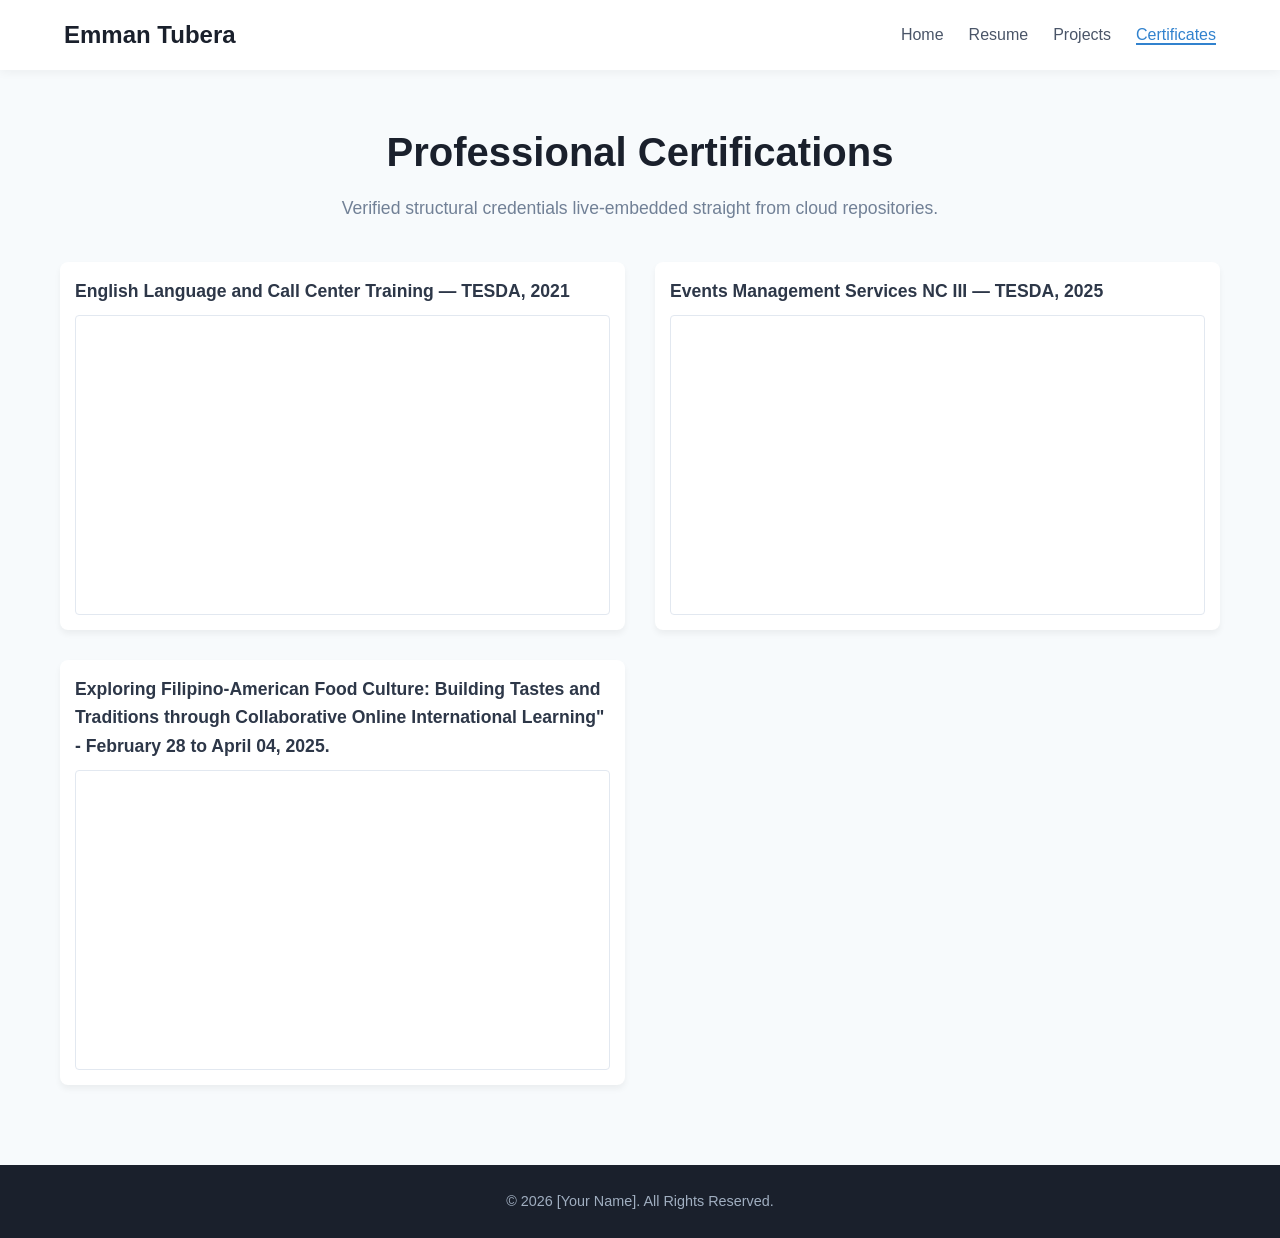
==== certificates.html @ 5a641499 "Upload portfolio" ====
<!DOCTYPE html>
<html lang="en">
<head>
    <meta charset="UTF-8">
    <meta name="viewport" content="width=device-width, initial-scale=1.0">
    <title>Certificates | Verification</title>
    <link rel="stylesheet" href="portfolio.css">
</head>
<body>

    <header>
        <div class="logo">Emman Tubera<span></span></div>
        <nav>
            <ul>
                <li><a href="home.html">Home</a></li>
                <li><a href="resume.html">Resume</a></li>
                <li><a href="projects.html">Projects</a></li>
                <li><a href="certificates.html" class="active">Certificates</a></li>
            </ul>
        </nav>
    </header>

    <main>
        <div class="page-title">
            <h1>Professional Certifications</h1>
            <p>Verified structural credentials live-embedded straight from cloud repositories.</p>
        </div>

        <div class="embed-grid">
            <div class="embed-card">
                <h3>English Language and Call Center Training — TESDA, 2021</h3>
                <div class="drive-iframe-wrapper">
                    <iframe src="https://drive.google.com/file/d/1234567890abcdefghijklmnopqrstuvwxyz/preview" allow="autoplay"></iframe>
                </div>
            </div>

            <div class="embed-card">
                <h3>Events Management Services NC III — TESDA, 2025</h3>
                <div class="drive-iframe-wrapper">
                    <iframe src="https://drive.google.com/file/d/1234567890abcdefghijklmnopqrstuvwxyz/preview" allow="autoplay"></iframe>
                </div>
                
            </div>
            <div class="embed-card">
                <h3>Exploring Filipino-American Food Culture: Building Tastes and Traditions through Collaborative
Online International Learning" - February 28 to April 04, 2025.
</h3>
                <div class="drive-iframe-wrapper">
                    <iframe src="https://drive.google.com/file/d/1234567890abcdefghijklmnopqrstuvwxyz/preview" allow="autoplay"></iframe>
                </div>
        </div>
    </main>

    <footer>
        <p>&copy; 2026 [Your Name]. All Rights Reserved.</p>
    </footer>

</body>
</html>
---- portfolio.css ----
/* --- Core Styles & Resets --- */
* {
    margin: 0;
    padding: 0;
    box-sizing: border-box;
}

body {
    font-family: 'Segoe UI', Arial, sans-serif;
    line-height: 1.6;
    color: #2d3748;
    background-color: #f7fafc;
    padding-top: 80px; /* Leaves space for the fixed navigation bar */
}

/* --- Shared Navigation Header --- */
header {
    position: fixed;
    top: 0; left: 0; right: 0;
    height: 70px;
    background: #ffffff;
    display: flex;
    justify-content: space-between;
    align-items: center;
    padding: 0 5%;
    box-shadow: 0 2px 10px rgba(0,0,0,0.05);
    z-index: 1000;
}

.logo {
    font-size: 1.5rem;
    font-weight: 700;
    color: #1a202c;
}

.logo span { color: #3182ce; }

header ul {
    display: flex;
    list-style: none;
}

header ul li { margin-left: 25px; }

header ul li a {
    text-decoration: none;
    color: #4a5568;
    font-weight: 500;
    transition: color 0.2s;
}

header ul li a:hover, header ul li a.active { 
    color: #3182ce; 
    border-bottom: 2px solid #3182ce;
}

/* --- Container Framework --- */
main {
    max-width: 1200px;
    margin: 0 auto;
    padding: 40px 20px;
    min-height: calc(100vh - 140px);
}

.page-title {
    text-align: center;
    margin-bottom: 40px;
}

.page-title h1 {
    font-size: 2.5rem;
    color: #1a202c;
    margin-bottom: 10px;
}

.page-title p {
    color: #718096;
    font-size: 1.1rem;
}

/* --- Page 1: Home/Skills Layout Grid --- */
.skills-grid {
    display: grid;
    grid-template-columns: repeat(auto-fit, minmax(320px, 1fr));
    gap: 30px;
}

.skills-card {
    background: #ffffff;
    padding: 30px;
    border-radius: 8px;
    box-shadow: 0 4px 6px rgba(0,0,0,0.05);
    border-top: 4px solid #3182ce;
}

.skills-card.soft-skills { border-top-color: #319795; }
.skills-card .icon { font-size: 2.2rem; margin-bottom: 12px; }
.skills-card h3 { font-size: 1.25rem; color: #1a202c; margin-bottom: 15px; }
.skills-card ul { list-style: none; }
.skills-card ul li { position: relative; padding-left: 22px; margin-bottom: 10px; color: #4a5568; }
.skills-card ul li::before { content: "⚡"; position: absolute; left: 0; font-size: 0.9rem; }

/* --- Page 2: Resume PDF Viewer Layout --- */
/* --- Page 2: Secure Resume Image Viewer Layout --- */
.pdf-secure-wrapper {
    position: relative;
    max-width: 800px; /* Restricts the resume width to look like a standard A4 paper size */
    margin: 0 auto;
    background: #ffffff;
    border: 2px solid #e2e8f0;
    border-radius: 8px;
    box-shadow: 0 4px 15px rgba(0, 0, 0, 0.05);
    overflow: hidden;

    /* Anti-copy system controls to prevent highlighting the text layer */
    -webkit-user-select: none;  /* Safari */
    -moz-user-select: none;     /* Firefox */
    -ms-user-select: none;      /* IE10+ */
    user-select: none;          /* Standard standard syntax */
}

.resume-image-view {
    width: 100%;
    height: auto; /* Scales portrait height dynamically on desktop and mobile screens */
    display: block;
    
    /* Disables mobile smart phones users from long-pressing to save or download the graphic image */
    -webkit-touch-callout: none; 
    pointer-events: none; /* Safely funnels click registries down to underlying transparent barrier */
}

/* Transparent invisible shield layer stretched across the entire image container box */
.click-shield {
    position: absolute;
    top: 0;
    left: 0;
    width: 100%;
    height: 100%;
    background: transparent;
    z-index: 10; /* Keeps it positioned cleanly on top of the image to block dragging/saving */
}
/* --- Page 3: Projects Layout --- */
.projects-grid {
    display: grid;
    grid-template-columns: repeat(auto-fit, minmax(320px, 1fr));
    gap: 30px;
}

.project-card {
    background: #ffffff;
    padding: 30px;
    border-radius: 8px;
    box-shadow: 0 4px 6px rgba(0,0,0,0.02);
    display: flex;
    flex-direction: column;
}

.project-tag {
    align-self: flex-start;
    background: #ebf8ff;
    color: #2b6cb0;
    font-size: 0.75rem;
    font-weight: 700;
    padding: 4px 10px;
    border-radius: 50px;
    margin-bottom: 15px;
    text-transform: uppercase;
}

.project-card h3 { margin-bottom: 12px; color: #1a202c; }
.project-card p { color: #4a5568; font-size: 0.95rem; margin-bottom: 20px; flex-grow: 1; }
.project-link { color: #3182ce; text-decoration: none; font-weight: 600; }

/* --- Page 4: Certificates Embedded Grid --- */
.embed-grid {
    display: grid;
    grid-template-columns: repeat(auto-fit, minmax(450px, 1fr));
    gap: 30px;
}

@media(max-width: 500px) {
    .embed-grid { grid-template-columns: 1fr; }
}

.embed-card {
    background: #fff;
    padding: 15px;
    border-radius: 8px;
    box-shadow: 0 4px 6px rgba(0,0,0,0.05);
}

.embed-card h3 {
    font-size: 1.1rem;
    margin-bottom: 10px;
    color: #2d3748;
}

.drive-iframe-wrapper {
    width: 100%;
    height: 300px;
    border-radius: 4px;
    overflow: hidden;
    border: 1px solid #e2e8f0;
}

.drive-iframe-wrapper iframe {
    width: 100%;
    height: 100%;
    border: none;
}

/* --- Shared Footer --- */
footer {
    background: #1a202c;
    color: #a0aec0;
    text-align: center;
    padding: 25px;
    font-size: 0.9rem;
    margin-top: 40px;
}


/* about me css*/
/* --- Styling for One-Page About Me Section --- */
#about {
    padding-top: 100px;
    padding-bottom: 100px;
}

.about-container {
    display: flex;
    align-items: flex-start;
    gap: 40px;
    max-width: 1000px;
    margin: 0 auto;
    background: #fff;
    padding: 40px;
    border-radius: 12px;
    box-shadow: 0 5px 20px rgba(0,0,0,0.08);
}

.profile-picture {
    width: 300px;
    height: 300px;
    object-fit: cover;
    border-radius: 50%;
    border: 5px solid #3182ce; /* Matching the purple theme */
    box-shadow: 0 3px 10px rgba(0,0,0,0.1);
}

.about-text h2 {
    font-size: 2.25rem;
    color: #1a202c;
    margin-bottom: 15px;
}

.about-text p {
    color: #4a5568;
    font-size: 1.1rem;
    line-height: 1.8;
    margin-bottom: 20px;
}

/* Responsive adjustment for mobile devices */
@media (max-width: 768px) {
    .about-container {
        flex-direction: column;
        align-items: center;
        text-align: center;
        padding: 30px;
    }
    .profile-picture {
        width: 200px;
        height: 200px;
    }
}

/* for css of projects */
/* --- Clickable Image Wrapper & Hover Effects --- */
.project-img-click-wrapper {
    position: relative;
    display: block;
    width: 100%;
    height: 180px;
    overflow: hidden;
    border-radius: 6px;
    margin: 15px 0;
    cursor: pointer;
}

.project-card-img {
    width: 100%;
    height: 100%;
    object-fit: cover;
    display: block;
    transition: transform 0.3s ease;
}

/* Dark tint overlay that shifts into view when hovering the image */
.img-hover-overlay {
    position: absolute;
    top: 0;
    left: 0;
    width: 100%;
    height: 100%;
    background: rgba(49, 130, 206, 0.2); /* Soft blue transparency matching tech theme */
    display: flex;
    justify-content: center;
    align-items: center;
    opacity: 0;
    transition: opacity 0.25s ease;
}

.img-hover-overlay span {
    color: #ffffff;
    background: rgba(26, 32, 44, 0.85);
    padding: 6px 14px;
    border-radius: 20px;
    font-size: 0.85rem;
    font-weight: 500;
}

/* Trigger zoom and reveal magnifying lens on hover */
.project-img-click-wrapper:hover .project-card-img {
    transform: scale(1.05);
}

.project-img-click-wrapper:hover .img-hover-overlay {
    opacity: 1;
}

/* --- Pure CSS Lightbox System --- */
.lightbox-overlay {
    position: fixed;
    top: 0;
    left: 0;
    width: 100%;
    height: 100%;
    background-color: rgba(26, 32, 44, 0.95); /* Deep dark background shadow */
    z-index: 10000; /* Keeps it above headers and sticky navigation bars */
    display: flex;
    justify-content: center;
    align-items: center;
    opacity: 0;
    pointer-events: none;
    transition: opacity 0.3s ease;
}

/* Activates when a user clicks the anchor link wrapper trigger */
.lightbox-overlay:target {
    opacity: 1;
    pointer-events: auto;
}

.lightbox-close-shield {
    position: absolute;
    top: 0;
    left: 0;
    width: 100%;
    height: 100%;
}

.lightbox-content {
    position: relative;
    max-width: 90%;
    max-height: 85vh;
    background: #ffffff;
    padding: 12px;
    border-radius: 8px;
    box-shadow: 0 12px 30px rgba(0,0,0,0.25);
    text-align: center;
    animation: popupScaleIn 0.2s cubic-bezier(0.16, 1, 0.3, 1);
}

.lightbox-content img {
    max-width: 100%;
    max-height: 72vh;
    border-radius: 4px;
    display: block;
    margin: 0 auto;
}

.lightbox-close-btn {
    position: absolute;
    top: -45px;
    right: 0;
    color: #ffffff;
    font-size: 38px;
    text-decoration: none;
    font-weight: 300;
}

.lightbox-caption {
    color: #4a5568;
    margin-top: 10px;
    font-size: 0.9rem;
}

@keyframes popupScaleIn {
    from { transform: scale(0.96); opacity: 0; }
    to { transform: scale(1); opacity: 1; }
}

/*for image css*/
.logopic {
width: 150px;
height:150px;
object-fit: contain;
}
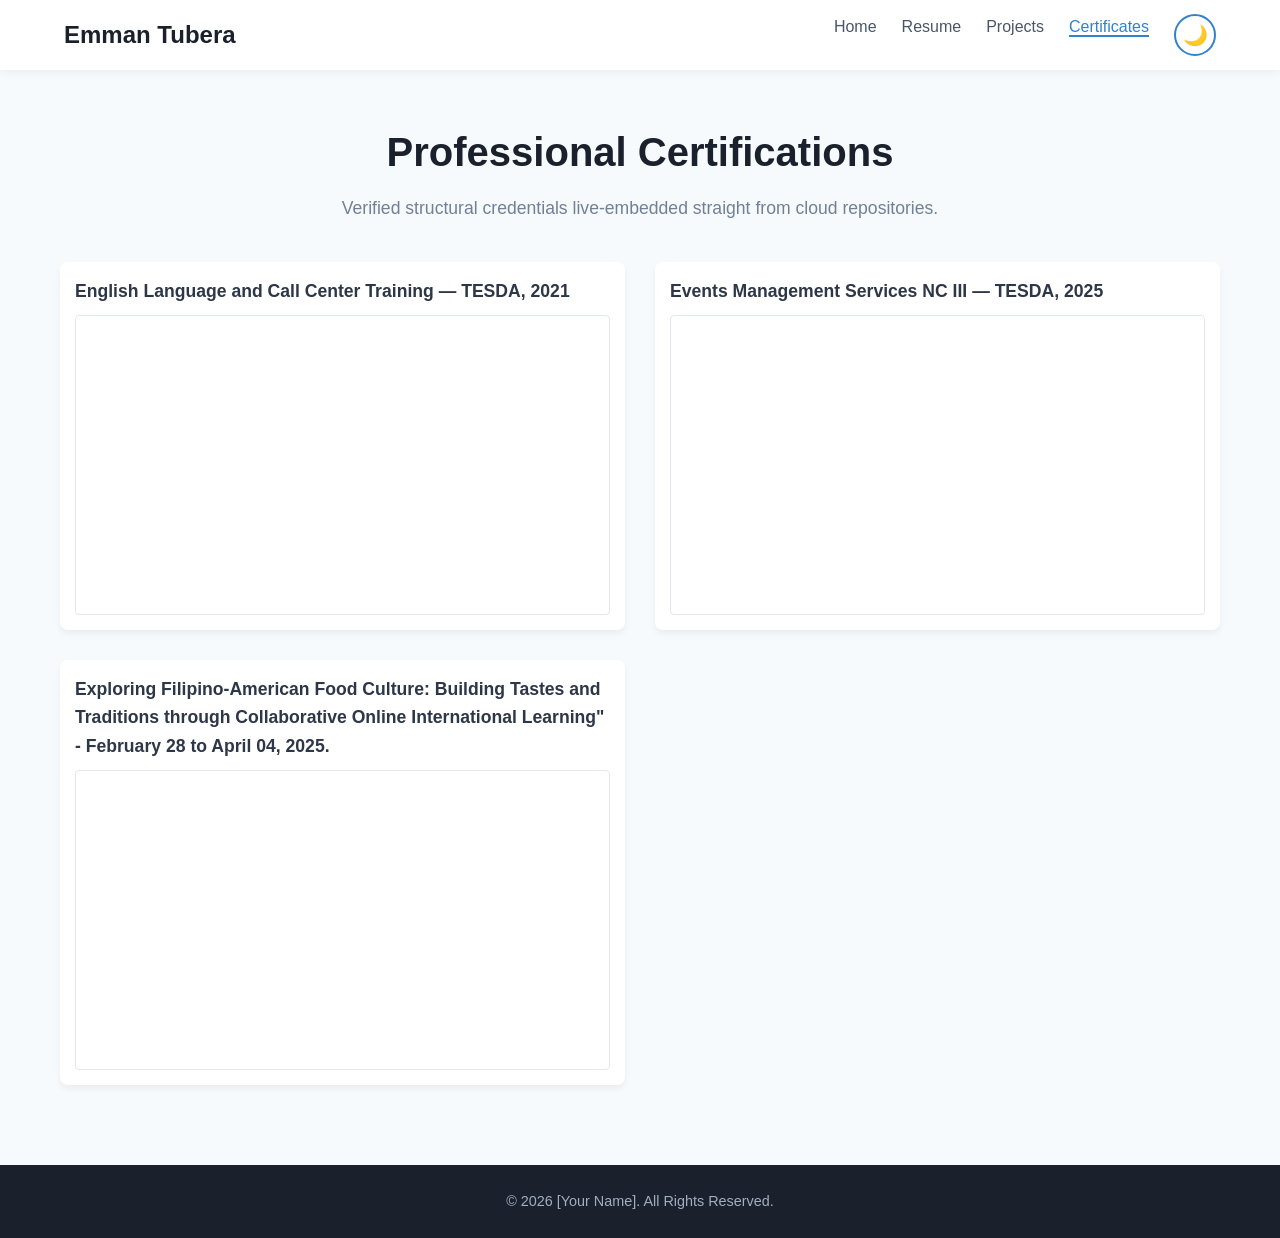
==== commit c458ad9c: "add toggle" ====
--- a/certificates.html
+++ b/certificates.html
@@ -5,6 +5,7 @@
     <meta name="viewport" content="width=device-width, initial-scale=1.0">
     <title>Certificates | Verification</title>
     <link rel="stylesheet" href="portfolio.css">
+     <script src="darkmode.js"></script>
 </head>
 <body>
 
@@ -16,6 +17,12 @@
                 <li><a href="resume.html">Resume</a></li>
                 <li><a href="projects.html">Projects</a></li>
                 <li><a href="certificates.html" class="active">Certificates</a></li>
+         
+            <li>
+    <button id="darkModeToggle" type="button" aria-label="Toggle dark mode">
+        <span id="themeIcon">🌙</span>
+    </button>
+</li>
             </ul>
         </nav>
     </header>
--- a/portfolio.css
+++ b/portfolio.css
@@ -406,4 +406,177 @@
 width: 150px;
 height:150px;
 object-fit: contain;
-}+}
+
+/* ===== PHONE VIEW (portrait) ===== */
+@media (max-width: 768px) {
+    body { padding-top: 110px; }
+
+    /* Header stacks: logo on top, menu below */
+    header {
+        height: auto;
+        flex-direction: column;
+        padding: 10px 5%;
+        gap: 6px;
+    }
+    header ul {
+        flex-wrap: wrap;
+        justify-content: center;
+    }
+    header ul li { margin: 0 10px; }
+    header ul li a { font-size: 0.9rem; }
+
+    main { padding: 25px 15px; }
+    .page-title h1 { font-size: 1.8rem; }
+
+    /* Grids become one column and can't overflow narrow screens */
+    .skills-grid,
+    .projects-grid,
+    .embed-grid {
+        grid-template-columns: 1fr;
+        gap: 20px;
+    }
+
+    .skills-card, .project-card { padding: 20px; }
+    .drive-iframe-wrapper { height: 240px; }
+
+    /* About section */
+    #about { padding-top: 40px; padding-bottom: 40px; }
+    .about-text h2 { font-size: 1.7rem; }
+    .about-text p { font-size: 1rem; }
+
+    /* Lightbox */
+    .lightbox-close-btn { top: -40px; right: 5px; }
+}
+
+/* ===== PHONE VIEW (landscape / rotated) ===== */
+@media (max-height: 500px) and (orientation: landscape) {
+    body { padding-top: 55px; }
+
+    /* Slim single-row header to save vertical space */
+    header {
+        height: 48px;
+        flex-direction: row;
+        padding: 0 3%;
+    }
+    .logo { font-size: 1.1rem; }
+    header ul li { margin-left: 15px; }
+    header ul li a { font-size: 0.85rem; }
+
+    main { padding: 20px 4%; min-height: auto; }
+    .page-title { margin-bottom: 20px; }
+    .page-title h1 { font-size: 1.6rem; }
+
+    /* Two columns side by side works well in landscape */
+    .skills-grid,
+    .projects-grid,
+    .embed-grid {
+        grid-template-columns: repeat(2, 1fr);
+        gap: 15px;
+    }
+
+    /* About: picture left, text right, smaller photo */
+    .about-container {
+        flex-direction: row;
+        text-align: left;
+        padding: 20px;
+        gap: 20px;
+    }
+    .profile-picture { width: 140px; height: 140px; }
+    #about { padding-top: 20px; padding-bottom: 20px; }
+
+    /* Lightbox image must fit the short screen */
+    .lightbox-content img { max-height: 60vh; }
+    .lightbox-close-btn { top: 5px; right: 10px; }
+}
+
+/* dark mode */
+
+/* ===== DARK MODE BUTTON ===== */
+#darkModeToggle {
+    background: transparent;
+    border: 2px solid #3182ce;
+    border-radius: 50%;
+    width: 42px;
+    height: 42px;
+    font-size: 20px;
+    cursor: pointer;
+    display: flex;
+    align-items: center;
+    justify-content: center;
+    transition: background 0.3s, transform 0.3s;
+    flex-shrink: 0;
+}
+
+#darkModeToggle:hover {
+    background: #ebf8ff;
+    transform: scale(1.08);
+}
+
+/* ===== DARK MODE THEME ===== */
+body.dark-mode {
+    background-color: #121826;
+    color: #e2e8f0;
+}
+
+body.dark-mode header {
+    background: #1e293b;
+    box-shadow: 0 2px 10px rgba(0, 0, 0, 0.3);
+}
+
+body.dark-mode .logo,
+body.dark-mode .page-title h1,
+body.dark-mode .skills-card h3,
+body.dark-mode .project-card h3,
+body.dark-mode .about-text h2 {
+    color: #f1f5f9;
+}
+
+body.dark-mode header ul li a,
+body.dark-mode .skills-card ul li,
+body.dark-mode .project-card p,
+body.dark-mode .about-text p,
+body.dark-mode .page-title p {
+    color: #cbd5e1;
+}
+
+body.dark-mode .skills-card,
+body.dark-mode .project-card,
+body.dark-mode .embed-card,
+body.dark-mode .about-container {
+    background: #1e293b;
+    color: #e2e8f0;
+    box-shadow: 0 4px 12px rgba(0, 0, 0, 0.2);
+}
+
+body.dark-mode .pdf-secure-wrapper {
+    background: #1e293b;
+    border-color: #334155;
+}
+
+body.dark-mode .project-tag {
+    background: #243b53;
+    color: #90cdf4;
+}
+
+body.dark-mode .project-link {
+    color: #63b3ed;
+}
+
+body.dark-mode .drive-iframe-wrapper {
+    border-color: #475569;
+}
+
+body.dark-mode #darkModeToggle:hover {
+    background: #334155;
+}
+
+/* Smooth theme transition */
+body,
+header,
+.skills-card,
+.project-card,
+.embed-card,
+.about-container {
+    transition: background-color 0.3s ease, color 0.3s ease;
+}
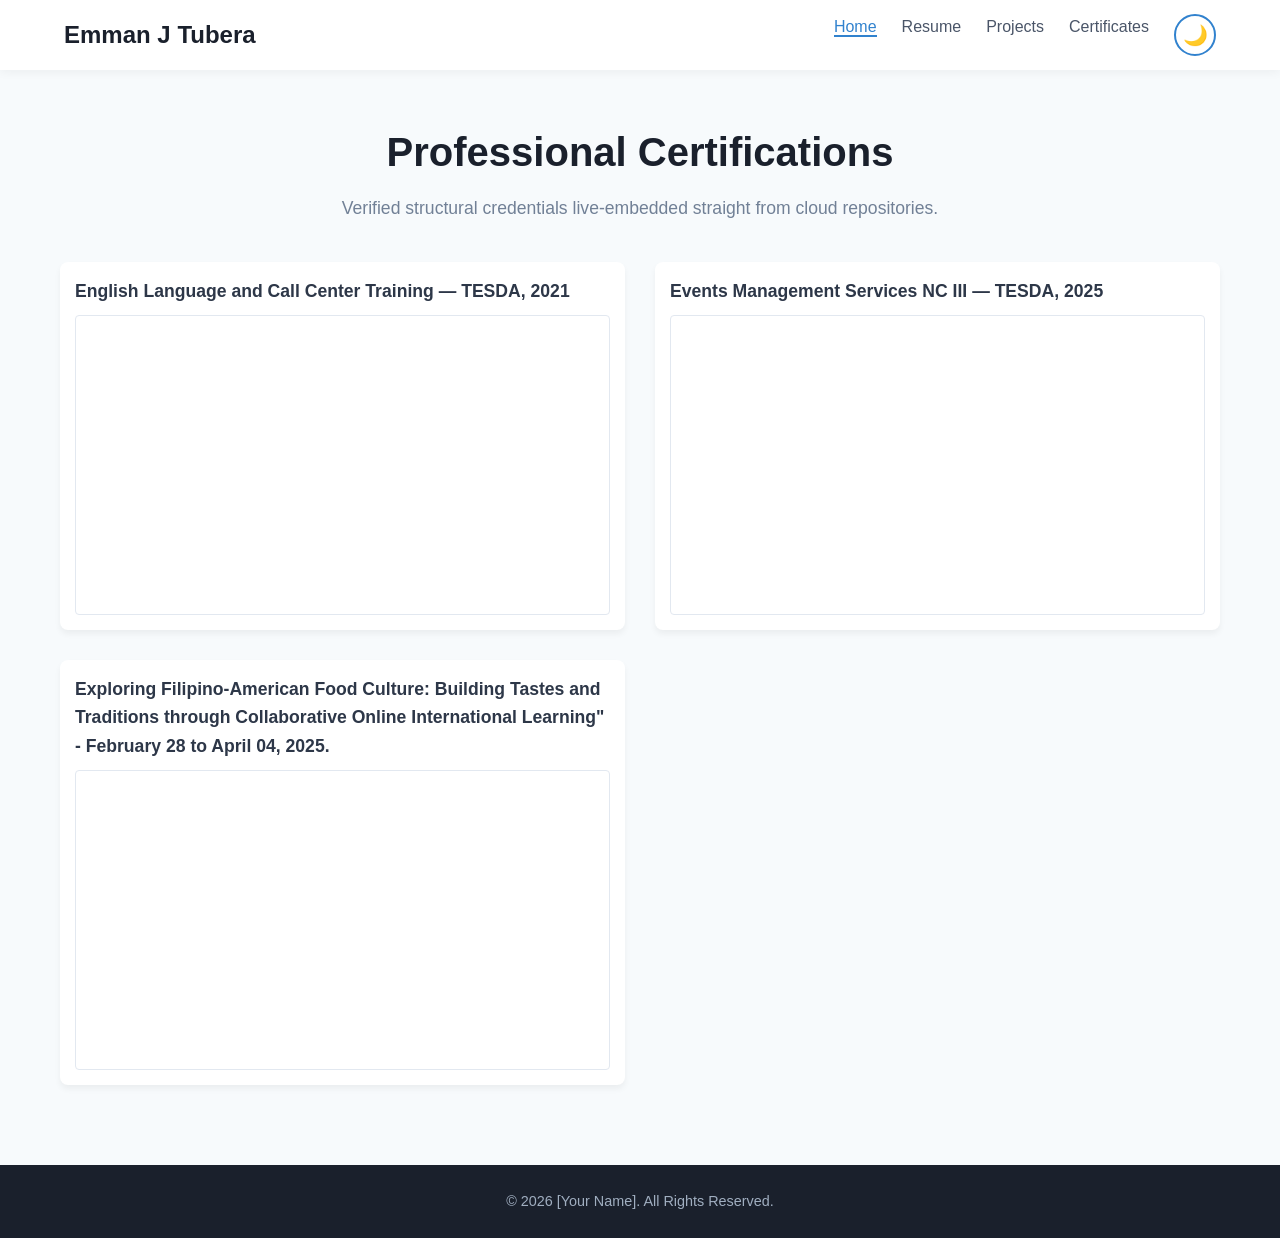
==== commit bdc4309e: "add responsive layout" ====
--- a/certificates.html
+++ b/certificates.html
@@ -9,23 +9,26 @@
 </head>
 <body>
 
-    <header>
-        <div class="logo">Emman Tubera<span></span></div>
-        <nav>
-            <ul>
-                <li><a href="home.html">Home</a></li>
-                <li><a href="resume.html">Resume</a></li>
-                <li><a href="projects.html">Projects</a></li>
-                <li><a href="certificates.html" class="active">Certificates</a></li>
-         
-            <li>
+     <header>
+    <div class="logo"> Emman J Tubera</div>
+
+    <nav>
+        <ul>
+            <li><a href="home.html" class="active">Home</a></li>
+            <li><a href="resume.html">Resume</a></li>
+            <li><a href="projects.html">Projects</a></li>
+            <li><a href="certificates.html">Certificates</a></li>
+        <li> 
     <button id="darkModeToggle" type="button" aria-label="Toggle dark mode">
-        <span id="themeIcon">🌙</span>
-    </button>
-</li>
-            </ul>
-        </nav>
-    </header>
+        <span id="themeIcon">🌙 
+        </button></li> 
+        </ul>
+    </nav>
+
+ 
+
+</header>
+
 
     <main>
         <div class="page-title">
--- a/portfolio.css
+++ b/portfolio.css
@@ -1,27 +1,26 @@
 /* --- Core Styles & Resets --- */
-* {
-    margin: 0;
-    padding: 0;
-    box-sizing: border-box;
-}
+* { margin: 0; padding: 0; box-sizing: border-box; }
 
 body {
     font-family: 'Segoe UI', Arial, sans-serif;
     line-height: 1.6;
     color: #2d3748;
     background-color: #f7fafc;
-    padding-top: 80px; /* Leaves space for the fixed navigation bar */
+    padding-top: 80px;
 }
 
 /* --- Shared Navigation Header --- */
+/* Header = [ logo | nav links | toggle ] — the toggle is a DIRECT child of
+   <header>, outside the scrollable link row, so it is always on-screen. */
 header {
     position: fixed;
     top: 0; left: 0; right: 0;
     height: 70px;
     background: #ffffff;
     display: flex;
-    justify-content: space-between;
+    justify-content: flex-start;
     align-items: center;
+    gap: 12px;
     padding: 0 5%;
     box-shadow: 0 2px 10px rgba(0,0,0,0.05);
     z-index: 1000;
@@ -31,15 +30,15 @@
     font-size: 1.5rem;
     font-weight: 700;
     color: #1a202c;
-}
-
+    margin-right: auto;   /* pushes nav + toggle to the right edge */
+    flex-shrink: 0;
+    white-space: nowrap;
+}
 .logo span { color: #3182ce; }
 
-header ul {
-    display: flex;
-    list-style: none;
-}
-
+nav { display: flex; min-width: 0; }  /* lets the link list shrink inside the header row */
+
+header ul { display: flex; list-style: none; min-width: 0; }
 header ul li { margin-left: 25px; }
 
 header ul li a {
@@ -48,13 +47,8 @@
     font-weight: 500;
     transition: color 0.2s;
 }
-
-header ul li a:hover, header ul li a.active { 
-    color: #3182ce; 
-    border-bottom: 2px solid #3182ce;
-}
-
-/* --- Container Framework --- */
+header ul li a:hover, header ul li a.active { color: #3182ce; border-bottom: 2px solid #3182ce; }
+
 main {
     max-width: 1200px;
     margin: 0 auto;
@@ -62,29 +56,16 @@
     min-height: calc(100vh - 140px);
 }
 
-.page-title {
-    text-align: center;
-    margin-bottom: 40px;
-}
-
-.page-title h1 {
-    font-size: 2.5rem;
-    color: #1a202c;
-    margin-bottom: 10px;
-}
-
-.page-title p {
-    color: #718096;
-    font-size: 1.1rem;
-}
-
-/* --- Page 1: Home/Skills Layout Grid --- */
+.page-title { text-align: center; margin-bottom: 40px; }
+.page-title h1 { font-size: 2.5rem; color: #1a202c; margin-bottom: 10px; }
+.page-title p { color: #718096; font-size: 1.1rem; }
+
+/* --- Page 1: Skills --- */
 .skills-grid {
     display: grid;
     grid-template-columns: repeat(auto-fit, minmax(320px, 1fr));
     gap: 30px;
 }
-
 .skills-card {
     background: #ffffff;
     padding: 30px;
@@ -92,7 +73,6 @@
     box-shadow: 0 4px 6px rgba(0,0,0,0.05);
     border-top: 4px solid #3182ce;
 }
-
 .skills-card.soft-skills { border-top-color: #319795; }
 .skills-card .icon { font-size: 2.2rem; margin-bottom: 12px; }
 .skills-card h3 { font-size: 1.25rem; color: #1a202c; margin-bottom: 15px; }
@@ -100,52 +80,30 @@
 .skills-card ul li { position: relative; padding-left: 22px; margin-bottom: 10px; color: #4a5568; }
 .skills-card ul li::before { content: "⚡"; position: absolute; left: 0; font-size: 0.9rem; }
 
-/* --- Page 2: Resume PDF Viewer Layout --- */
-/* --- Page 2: Secure Resume Image Viewer Layout --- */
+/* --- Page 2: Resume viewer --- */
 .pdf-secure-wrapper {
     position: relative;
-    max-width: 800px; /* Restricts the resume width to look like a standard A4 paper size */
+    max-width: 800px;
     margin: 0 auto;
     background: #ffffff;
     border: 2px solid #e2e8f0;
     border-radius: 8px;
     box-shadow: 0 4px 15px rgba(0, 0, 0, 0.05);
     overflow: hidden;
-
-    /* Anti-copy system controls to prevent highlighting the text layer */
-    -webkit-user-select: none;  /* Safari */
-    -moz-user-select: none;     /* Firefox */
-    -ms-user-select: none;      /* IE10+ */
-    user-select: none;          /* Standard standard syntax */
-}
-
-.resume-image-view {
-    width: 100%;
-    height: auto; /* Scales portrait height dynamically on desktop and mobile screens */
-    display: block;
-    
-    /* Disables mobile smart phones users from long-pressing to save or download the graphic image */
-    -webkit-touch-callout: none; 
-    pointer-events: none; /* Safely funnels click registries down to underlying transparent barrier */
-}
-
-/* Transparent invisible shield layer stretched across the entire image container box */
-.click-shield {
-    position: absolute;
-    top: 0;
-    left: 0;
-    width: 100%;
-    height: 100%;
-    background: transparent;
-    z-index: 10; /* Keeps it positioned cleanly on top of the image to block dragging/saving */
-}
-/* --- Page 3: Projects Layout --- */
+    -webkit-user-select: none;
+    -moz-user-select: none;
+    -ms-user-select: none;
+    user-select: none;
+}
+.resume-image-view { width: 100%; height: auto; display: block; -webkit-touch-callout: none; pointer-events: none; }
+.click-shield { position: absolute; top: 0; left: 0; width: 100%; height: 100%; background: transparent; z-index: 10; }
+
+/* --- Page 3: Projects --- */
 .projects-grid {
     display: grid;
     grid-template-columns: repeat(auto-fit, minmax(320px, 1fr));
     gap: 30px;
 }
-
 .project-card {
     background: #ffffff;
     padding: 30px;
@@ -154,7 +112,6 @@
     display: flex;
     flex-direction: column;
 }
-
 .project-tag {
     align-self: flex-start;
     background: #ebf8ff;
@@ -166,69 +123,30 @@
     margin-bottom: 15px;
     text-transform: uppercase;
 }
-
 .project-card h3 { margin-bottom: 12px; color: #1a202c; }
 .project-card p { color: #4a5568; font-size: 0.95rem; margin-bottom: 20px; flex-grow: 1; }
 .project-link { color: #3182ce; text-decoration: none; font-weight: 600; }
 
-/* --- Page 4: Certificates Embedded Grid --- */
+/* --- Page 4: Certificates --- */
 .embed-grid {
     display: grid;
     grid-template-columns: repeat(auto-fit, minmax(450px, 1fr));
     gap: 30px;
 }
-
-@media(max-width: 500px) {
-    .embed-grid { grid-template-columns: 1fr; }
-}
-
-.embed-card {
-    background: #fff;
-    padding: 15px;
-    border-radius: 8px;
-    box-shadow: 0 4px 6px rgba(0,0,0,0.05);
-}
-
-.embed-card h3 {
-    font-size: 1.1rem;
-    margin-bottom: 10px;
-    color: #2d3748;
-}
-
-.drive-iframe-wrapper {
-    width: 100%;
-    height: 300px;
-    border-radius: 4px;
-    overflow: hidden;
-    border: 1px solid #e2e8f0;
-}
-
-.drive-iframe-wrapper iframe {
-    width: 100%;
-    height: 100%;
-    border: none;
-}
+@media(max-width: 500px) { .embed-grid { grid-template-columns: 1fr; } }
+.embed-card { background: #fff; padding: 15px; border-radius: 8px; box-shadow: 0 4px 6px rgba(0,0,0,0.05); }
+.embed-card h3 { font-size: 1.1rem; margin-bottom: 10px; color: #2d3748; }
+.drive-iframe-wrapper { width: 100%; height: 300px; border-radius: 4px; overflow: hidden; border: 1px solid #e2e8f0; }
+.drive-iframe-wrapper iframe { width: 100%; height: 100%; border: none; }
 
 /* --- Shared Footer --- */
-footer {
-    background: #1a202c;
-    color: #a0aec0;
-    text-align: center;
-    padding: 25px;
-    font-size: 0.9rem;
-    margin-top: 40px;
-}
-
-
-/* about me css*/
-/* --- Styling for One-Page About Me Section --- */
-#about {
-    padding-top: 100px;
-    padding-bottom: 100px;
-}
-
+footer { background: #1a202c; color: #a0aec0; text-align: center; padding: 25px; font-size: 0.9rem; margin-top: 40px; }
+
+/* --- About Me --- */
+#about { padding-top: 100px; padding-bottom: 100px; }
 .about-container {
     display: flex;
+    flex-wrap: wrap;         /* lets the row wrap instead of overflowing the card */
     align-items: flex-start;
     gap: 40px;
     max-width: 1000px;
@@ -238,45 +156,30 @@
     border-radius: 12px;
     box-shadow: 0 5px 20px rgba(0,0,0,0.08);
 }
-
 .profile-picture {
-    width: 300px;
-    height: 300px;
+    flex-shrink: 0;          /* the photo is never squeezed by the flex row */
+    max-width: 100%;         /* the photo can never be wider than the card */
+    width: 300px; height: 300px;
     object-fit: cover;
     border-radius: 50%;
-    border: 5px solid #3182ce; /* Matching the purple theme */
+    border: 5px solid #3182ce;
     box-shadow: 0 3px 10px rgba(0,0,0,0.1);
 }
-
-.about-text h2 {
-    font-size: 2.25rem;
-    color: #1a202c;
-    margin-bottom: 15px;
-}
-
+.about-text {
+    flex: 1;                 /* text column takes all remaining width */
+    min-width: 0;            /* lets it shrink inside the flex row */
+    overflow-wrap: anywhere; /* breaks long words/URLs instead of overflowing */
+}
+.about-text h2 { font-size: 2.25rem; color: #1a202c; margin-bottom: 15px; overflow-wrap: anywhere; }
 .about-text p {
     color: #4a5568;
     font-size: 1.1rem;
     line-height: 1.8;
     margin-bottom: 20px;
-}
-
-/* Responsive adjustment for mobile devices */
-@media (max-width: 768px) {
-    .about-container {
-        flex-direction: column;
-        align-items: center;
-        text-align: center;
-        padding: 30px;
-    }
-    .profile-picture {
-        width: 200px;
-        height: 200px;
-    }
-}
-
-/* for css of projects */
-/* --- Clickable Image Wrapper & Hover Effects --- */
+    overflow-wrap: anywhere;
+    max-width: 100%;         /* paragraph can never exceed its column */
+}
+/* --- Project image hover + lightbox --- */
 .project-img-click-wrapper {
     position: relative;
     display: block;
@@ -287,212 +190,48 @@
     margin: 15px 0;
     cursor: pointer;
 }
-
-.project-card-img {
-    width: 100%;
-    height: 100%;
-    object-fit: cover;
-    display: block;
-    transition: transform 0.3s ease;
-}
-
-/* Dark tint overlay that shifts into view when hovering the image */
+.project-card-img { width: 100%; height: 100%; object-fit: cover; display: block; transition: transform 0.3s ease; }
 .img-hover-overlay {
-    position: absolute;
-    top: 0;
-    left: 0;
-    width: 100%;
-    height: 100%;
-    background: rgba(49, 130, 206, 0.2); /* Soft blue transparency matching tech theme */
-    display: flex;
-    justify-content: center;
-    align-items: center;
-    opacity: 0;
-    transition: opacity 0.25s ease;
-}
-
+    position: absolute; top: 0; left: 0; width: 100%; height: 100%;
+    background: rgba(49, 130, 206, 0.2);
+    display: flex; justify-content: center; align-items: center;
+    opacity: 0; transition: opacity 0.25s ease;
+}
 .img-hover-overlay span {
-    color: #ffffff;
-    background: rgba(26, 32, 44, 0.85);
-    padding: 6px 14px;
-    border-radius: 20px;
-    font-size: 0.85rem;
-    font-weight: 500;
-}
-
-/* Trigger zoom and reveal magnifying lens on hover */
-.project-img-click-wrapper:hover .project-card-img {
-    transform: scale(1.05);
-}
-
-.project-img-click-wrapper:hover .img-hover-overlay {
-    opacity: 1;
-}
-
-/* --- Pure CSS Lightbox System --- */
+    color: #ffffff; background: rgba(26, 32, 44, 0.85);
+    padding: 6px 14px; border-radius: 20px; font-size: 0.85rem; font-weight: 500;
+}
+.project-img-click-wrapper:hover .project-card-img { transform: scale(1.05); }
+.project-img-click-wrapper:hover .img-hover-overlay { opacity: 1; }
+
 .lightbox-overlay {
-    position: fixed;
-    top: 0;
-    left: 0;
-    width: 100%;
-    height: 100%;
-    background-color: rgba(26, 32, 44, 0.95); /* Deep dark background shadow */
-    z-index: 10000; /* Keeps it above headers and sticky navigation bars */
-    display: flex;
-    justify-content: center;
-    align-items: center;
-    opacity: 0;
-    pointer-events: none;
-    transition: opacity 0.3s ease;
-}
-
-/* Activates when a user clicks the anchor link wrapper trigger */
-.lightbox-overlay:target {
-    opacity: 1;
-    pointer-events: auto;
-}
-
-.lightbox-close-shield {
-    position: absolute;
-    top: 0;
-    left: 0;
-    width: 100%;
-    height: 100%;
-}
-
+    position: fixed; top: 0; left: 0; width: 100%; height: 100%;
+    background-color: rgba(26, 32, 44, 0.95);
+    z-index: 10000;
+    display: flex; justify-content: center; align-items: center;
+    opacity: 0; pointer-events: none; transition: opacity 0.3s ease;
+}
+.lightbox-overlay:target { opacity: 1; pointer-events: auto; }
+.lightbox-close-shield { position: absolute; top: 0; left: 0; width: 100%; height: 100%; }
 .lightbox-content {
     position: relative;
-    max-width: 90%;
-    max-height: 85vh;
+    max-width: 90%; max-height: 85vh;
     background: #ffffff;
-    padding: 12px;
-    border-radius: 8px;
+    padding: 12px; border-radius: 8px;
     box-shadow: 0 12px 30px rgba(0,0,0,0.25);
     text-align: center;
     animation: popupScaleIn 0.2s cubic-bezier(0.16, 1, 0.3, 1);
 }
-
-.lightbox-content img {
-    max-width: 100%;
-    max-height: 72vh;
-    border-radius: 4px;
-    display: block;
-    margin: 0 auto;
-}
-
-.lightbox-close-btn {
-    position: absolute;
-    top: -45px;
-    right: 0;
-    color: #ffffff;
-    font-size: 38px;
-    text-decoration: none;
-    font-weight: 300;
-}
-
-.lightbox-caption {
-    color: #4a5568;
-    margin-top: 10px;
-    font-size: 0.9rem;
-}
-
-@keyframes popupScaleIn {
-    from { transform: scale(0.96); opacity: 0; }
-    to { transform: scale(1); opacity: 1; }
-}
-
-/*for image css*/
-.logopic {
-width: 150px;
-height:150px;
-object-fit: contain;
-}
-
-/* ===== PHONE VIEW (portrait) ===== */
-@media (max-width: 768px) {
-    body { padding-top: 110px; }
-
-    /* Header stacks: logo on top, menu below */
-    header {
-        height: auto;
-        flex-direction: column;
-        padding: 10px 5%;
-        gap: 6px;
-    }
-    header ul {
-        flex-wrap: wrap;
-        justify-content: center;
-    }
-    header ul li { margin: 0 10px; }
-    header ul li a { font-size: 0.9rem; }
-
-    main { padding: 25px 15px; }
-    .page-title h1 { font-size: 1.8rem; }
-
-    /* Grids become one column and can't overflow narrow screens */
-    .skills-grid,
-    .projects-grid,
-    .embed-grid {
-        grid-template-columns: 1fr;
-        gap: 20px;
-    }
-
-    .skills-card, .project-card { padding: 20px; }
-    .drive-iframe-wrapper { height: 240px; }
-
-    /* About section */
-    #about { padding-top: 40px; padding-bottom: 40px; }
-    .about-text h2 { font-size: 1.7rem; }
-    .about-text p { font-size: 1rem; }
-
-    /* Lightbox */
-    .lightbox-close-btn { top: -40px; right: 5px; }
-}
-
-/* ===== PHONE VIEW (landscape / rotated) ===== */
-@media (max-height: 500px) and (orientation: landscape) {
-    body { padding-top: 55px; }
-
-    /* Slim single-row header to save vertical space */
-    header {
-        height: 48px;
-        flex-direction: row;
-        padding: 0 3%;
-    }
-    .logo { font-size: 1.1rem; }
-    header ul li { margin-left: 15px; }
-    header ul li a { font-size: 0.85rem; }
-
-    main { padding: 20px 4%; min-height: auto; }
-    .page-title { margin-bottom: 20px; }
-    .page-title h1 { font-size: 1.6rem; }
-
-    /* Two columns side by side works well in landscape */
-    .skills-grid,
-    .projects-grid,
-    .embed-grid {
-        grid-template-columns: repeat(2, 1fr);
-        gap: 15px;
-    }
-
-    /* About: picture left, text right, smaller photo */
-    .about-container {
-        flex-direction: row;
-        text-align: left;
-        padding: 20px;
-        gap: 20px;
-    }
-    .profile-picture { width: 140px; height: 140px; }
-    #about { padding-top: 20px; padding-bottom: 20px; }
-
-    /* Lightbox image must fit the short screen */
-    .lightbox-content img { max-height: 60vh; }
-    .lightbox-close-btn { top: 5px; right: 10px; }
-}
-
-/* dark mode */
-
-/* ===== DARK MODE BUTTON ===== */
+.lightbox-content img { max-width: 100%; max-height: 72vh; border-radius: 4px; display: block; margin: 0 auto; }
+.lightbox-close-btn { position: absolute; top: -45px; right: 0; color: #ffffff; font-size: 38px; text-decoration: none; font-weight: 300; }
+.lightbox-caption { color: #4a5568; margin-top: 10px; font-size: 0.9rem; }
+@keyframes popupScaleIn { from { transform: scale(0.96); opacity: 0; } to { transform: scale(1); opacity: 1; } }
+
+.logopic { width: 150px; height: 150px; object-fit: contain; }
+
+/* =======================================================
+   ===== DARK MODE BUTTON =====
+   ======================================================= */
 #darkModeToggle {
     background: transparent;
     border: 2px solid #3182ce;
@@ -500,29 +239,26 @@
     width: 42px;
     height: 42px;
     font-size: 20px;
+    font-family: 'Segoe UI Emoji', 'Apple Color Emoji', 'Noto Color Emoji', sans-serif; /* guarantee the sun/moon glyph renders on every OS */
     cursor: pointer;
     display: flex;
     align-items: center;
     justify-content: center;
     transition: background 0.3s, transform 0.3s;
-    flex-shrink: 0;
-}
-
-#darkModeToggle:hover {
-    background: #ebf8ff;
-    transform: scale(1.08);
-}
-
-/* ===== DARK MODE THEME ===== */
+    flex-shrink: 0;   /* the button itself can NEVER be squeezed or pushed off-screen */
+}
+#darkModeToggle:hover { background: #ebf8ff; transform: scale(1.08); }
+
+/* =======================================================
+   ===== DARK MODE THEME =====
+   ======================================================= */
 body.dark-mode {
     background-color: #121826;
     color: #e2e8f0;
-}
-
-body.dark-mode header {
-    background: #1e293b;
-    box-shadow: 0 2px 10px rgba(0, 0, 0, 0.3);
-}
+    color-scheme: dark; /* tells the browser to render scrollbars, form fields, etc. dark */
+}
+
+body.dark-mode header { background: #1e293b; box-shadow: 0 2px 10px rgba(0, 0, 0, 0.3); }
 
 body.dark-mode .logo,
 body.dark-mode .page-title h1,
@@ -532,12 +268,20 @@
     color: #f1f5f9;
 }
 
+body.dark-mode .logo span { color: #63b3ed; }
+
 body.dark-mode header ul li a,
 body.dark-mode .skills-card ul li,
 body.dark-mode .project-card p,
 body.dark-mode .about-text p,
 body.dark-mode .page-title p {
     color: #cbd5e1;
+}
+
+body.dark-mode header ul li a:hover,
+body.dark-mode header ul li a.active {
+    color: #63b3ed;
+    border-bottom-color: #63b3ed;
 }
 
 body.dark-mode .skills-card,
@@ -549,27 +293,26 @@
     box-shadow: 0 4px 12px rgba(0, 0, 0, 0.2);
 }
 
-body.dark-mode .pdf-secure-wrapper {
-    background: #1e293b;
-    border-color: #334155;
-}
-
-body.dark-mode .project-tag {
-    background: #243b53;
-    color: #90cdf4;
-}
-
-body.dark-mode .project-link {
-    color: #63b3ed;
-}
-
-body.dark-mode .drive-iframe-wrapper {
-    border-color: #475569;
-}
-
-body.dark-mode #darkModeToggle:hover {
-    background: #334155;
-}
+body.dark-mode .embed-card h3 { color: #f1f5f9; }
+
+body.dark-mode .pdf-secure-wrapper { background: #1e293b; border-color: #334155; }
+
+body.dark-mode .project-tag { background: #243b53; color: #90cdf4; }
+body.dark-mode .project-link { color: #63b3ed; }
+
+body.dark-mode .drive-iframe-wrapper { border-color: #475569; }
+
+body.dark-mode footer { background: #0f172a; color: #94a3b8; }
+
+body.dark-mode .profile-picture { border-color: #63b3ed; box-shadow: 0 3px 10px rgba(0, 0, 0, 0.5); }
+
+body.dark-mode .img-hover-overlay { background: rgba(99, 179, 237, 0.15); }
+
+body.dark-mode .lightbox-content { background: #1e293b; }
+body.dark-mode .lightbox-caption { color: #cbd5e1; }
+
+body.dark-mode #darkModeToggle { border-color: #63b3ed; }
+body.dark-mode #darkModeToggle:hover { background: #334155; }
 
 /* Smooth theme transition */
 body,
@@ -580,3 +323,143 @@
 .about-container {
     transition: background-color 0.3s ease, color 0.3s ease;
 }
+
+/* =======================================================
+   ===== PHONE VIEW (portrait) — FIXED =====
+   Nav now gets its OWN full-width second row under the logo,
+   so it never fights the logo + toggle for width again.
+   ======================================================= */
+@media (max-width: 768px) {
+    /* header is taller now (two rows) — body padding must match */
+    body { padding-top: 112px; }  /* CHANGED: was 70px */
+
+    header {
+        height: auto;              /* CHANGED: was 70px — rows size themselves instead */
+        flex-wrap: wrap;           /* CHANGED: lets the nav wrap onto its own second row */
+        padding: 10px 4% 10px;
+        gap: 8px;
+    }
+
+    .logo { font-size: 1.15rem; white-space: nowrap; flex-shrink: 0; }
+
+    /* CHANGED: nav drops to its OWN full-width row under the logo */
+    nav {
+        order: 3;
+        flex: 1 1 100%;
+        min-width: 0;
+    }
+
+    header ul {
+        flex-wrap: nowrap;
+        justify-content: space-between;  /* CHANGED: was flex-end — flex-end pushes Home
+                                            off the LEFT edge where it can never be
+                                            scrolled back */
+        align-items: center;
+        width: 100%;
+        overflow-x: auto;                /* safety net on very narrow screens */
+        scrollbar-width: none;
+    }
+    header ul::-webkit-scrollbar { display: none; }
+    header ul li { margin-left: 0; }
+    header ul li a {
+        font-size: 0.9rem;
+        white-space: nowrap;
+        display: inline-block;           /* makes the tap target taller */
+        padding: 6px 2px;
+    }
+
+    /* toggle stays on row 1, pinned to the right edge, always visible */
+    #darkModeToggle {
+        margin-left: auto;
+        width: 40px;
+        height: 40px;
+        font-size: 18px;
+    }
+
+    main { padding: 25px 15px; }
+    .page-title h1 { font-size: 1.8rem; }
+
+    .skills-grid,
+    .projects-grid,
+    .embed-grid {
+        grid-template-columns: 1fr;
+        gap: 20px;
+    }
+
+    .skills-card, .project-card { padding: 20px; }
+    .drive-iframe-wrapper { height: 240px; }
+
+    #about { padding-top: 40px; padding-bottom: 40px; }
+    .about-container {
+        flex-direction: column;
+        align-items: center;
+        text-align: center;
+        padding: 30px;
+        gap: 25px;
+    }
+    .profile-picture { width: 200px; height: 200px; }
+    .about-text { width: 100%; }
+    .about-text h2 { font-size: 1.7rem; }
+    .about-text p { font-size: 1rem; }
+
+    .lightbox-close-btn { top: -40px; right: 5px; }
+}
+
+/* =======================================================
+   ===== PHONE VIEW (landscape / rotated) — FIXED =====
+   One row in landscape, but overflow scrolls RIGHT
+   (flex-start), never pushing Home off the left edge.
+   ======================================================= */
+@media (max-height: 500px) and (orientation: landscape) {
+    body { padding-top: 55px; }
+
+    header {
+        height: 48px;
+        flex-direction: row;
+        flex-wrap: nowrap;               /* CHANGED: one row in landscape — no vertical room to spare */
+        padding: 0 3%;
+        gap: 8px;
+    }
+
+    nav { margin-left: auto; }           /* CHANGED: right-aligns links WITHOUT the flex-end trap */
+
+    header ul {
+        flex-wrap: nowrap;
+        justify-content: flex-start;     /* CHANGED: overflow scrolls to the RIGHT, Home stays reachable */
+        min-width: 0;
+        overflow-x: auto;
+        scrollbar-width: none;
+    }
+    header ul::-webkit-scrollbar { display: none; }
+    header ul li { margin-left: 12px; }
+    header ul li a { font-size: 0.85rem; }
+
+    #darkModeToggle {
+        width: 34px;
+        height: 34px;
+        font-size: 16px;
+    }
+
+    main { padding: 20px 4%; min-height: auto; }
+    .page-title { margin-bottom: 20px; }
+    .page-title h1 { font-size: 1.6rem; }
+
+    .skills-grid,
+    .projects-grid,
+    .embed-grid {
+        grid-template-columns: repeat(2, 1fr);
+        gap: 15px;
+    }
+
+    .about-container {
+        flex-direction: column;
+        align-items: center;
+        text-align: center;
+        padding: 30px;
+        gap: 25px;
+    }
+    .profile-picture { width: 200px; height: 200px; }
+    .about-text { flex: 1 1 auto; min-width: 0; width: 100%; }
+    .about-text h2 { font-size: 1.7rem; }
+    .about-text p { font-size: 1rem; }
+}
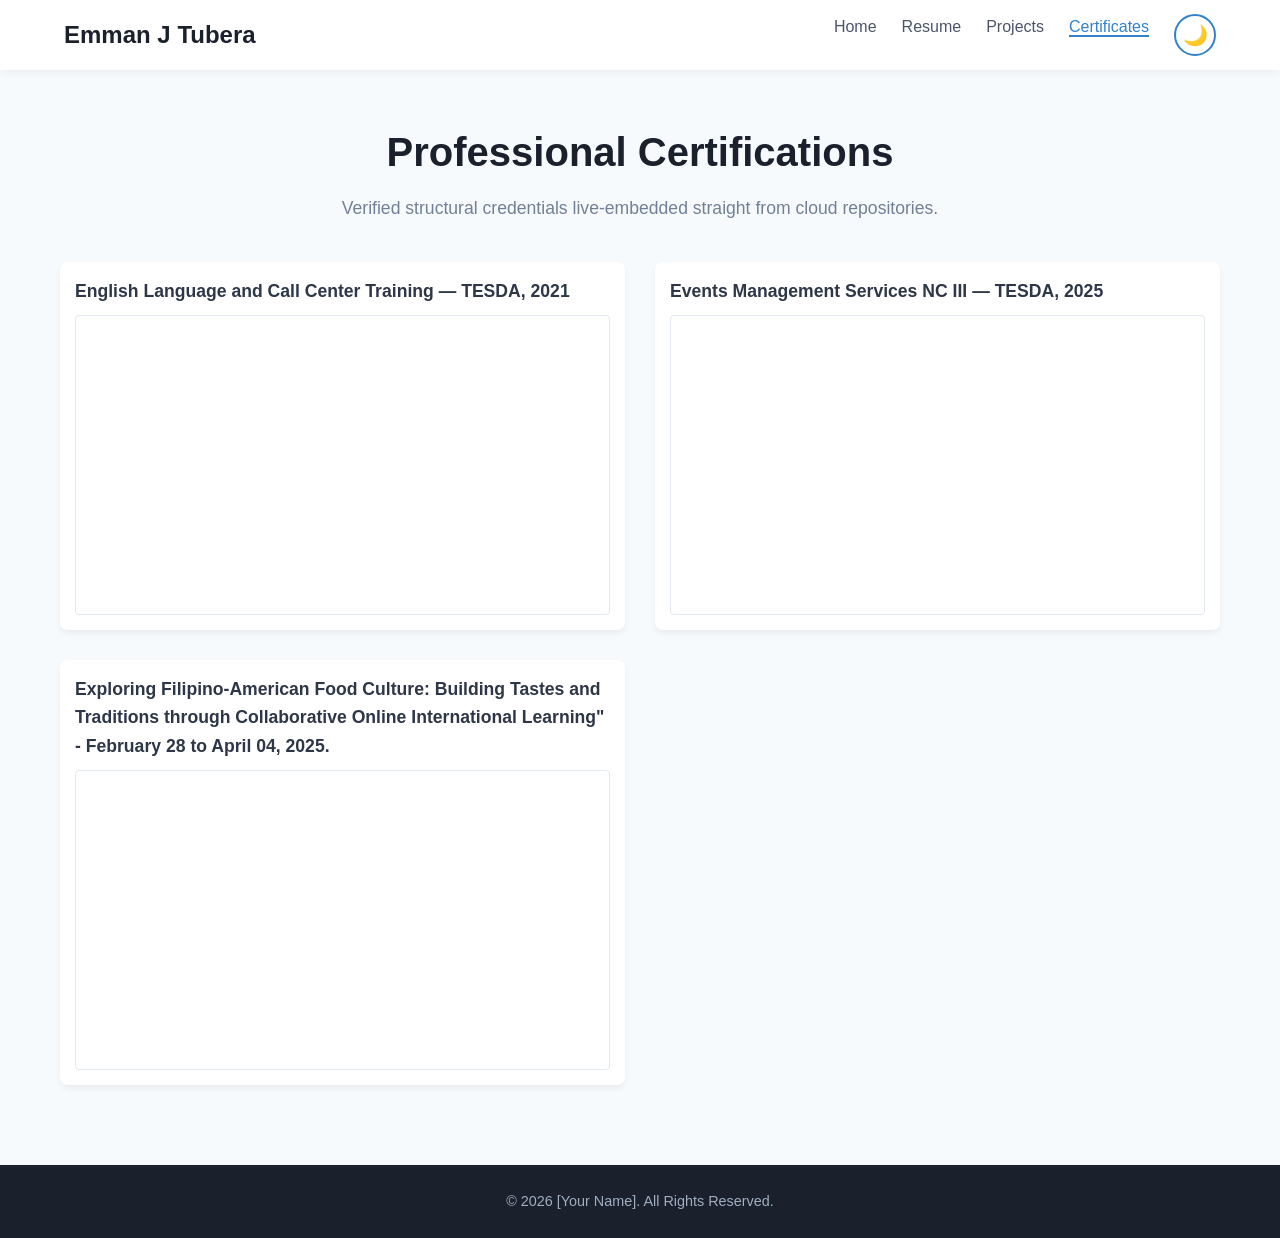
==== commit d53548c5: "update" ====
--- a/certificates.html
+++ b/certificates.html
@@ -14,10 +14,10 @@
 
     <nav>
         <ul>
-            <li><a href="home.html" class="active">Home</a></li>
+            <li><a href="home.html" >Home</a></li>
             <li><a href="resume.html">Resume</a></li>
             <li><a href="projects.html">Projects</a></li>
-            <li><a href="certificates.html">Certificates</a></li>
+            <li><a href="certificates.html "class="active">Certificates</a></li>
         <li> 
     <button id="darkModeToggle" type="button" aria-label="Toggle dark mode">
         <span id="themeIcon">🌙 
